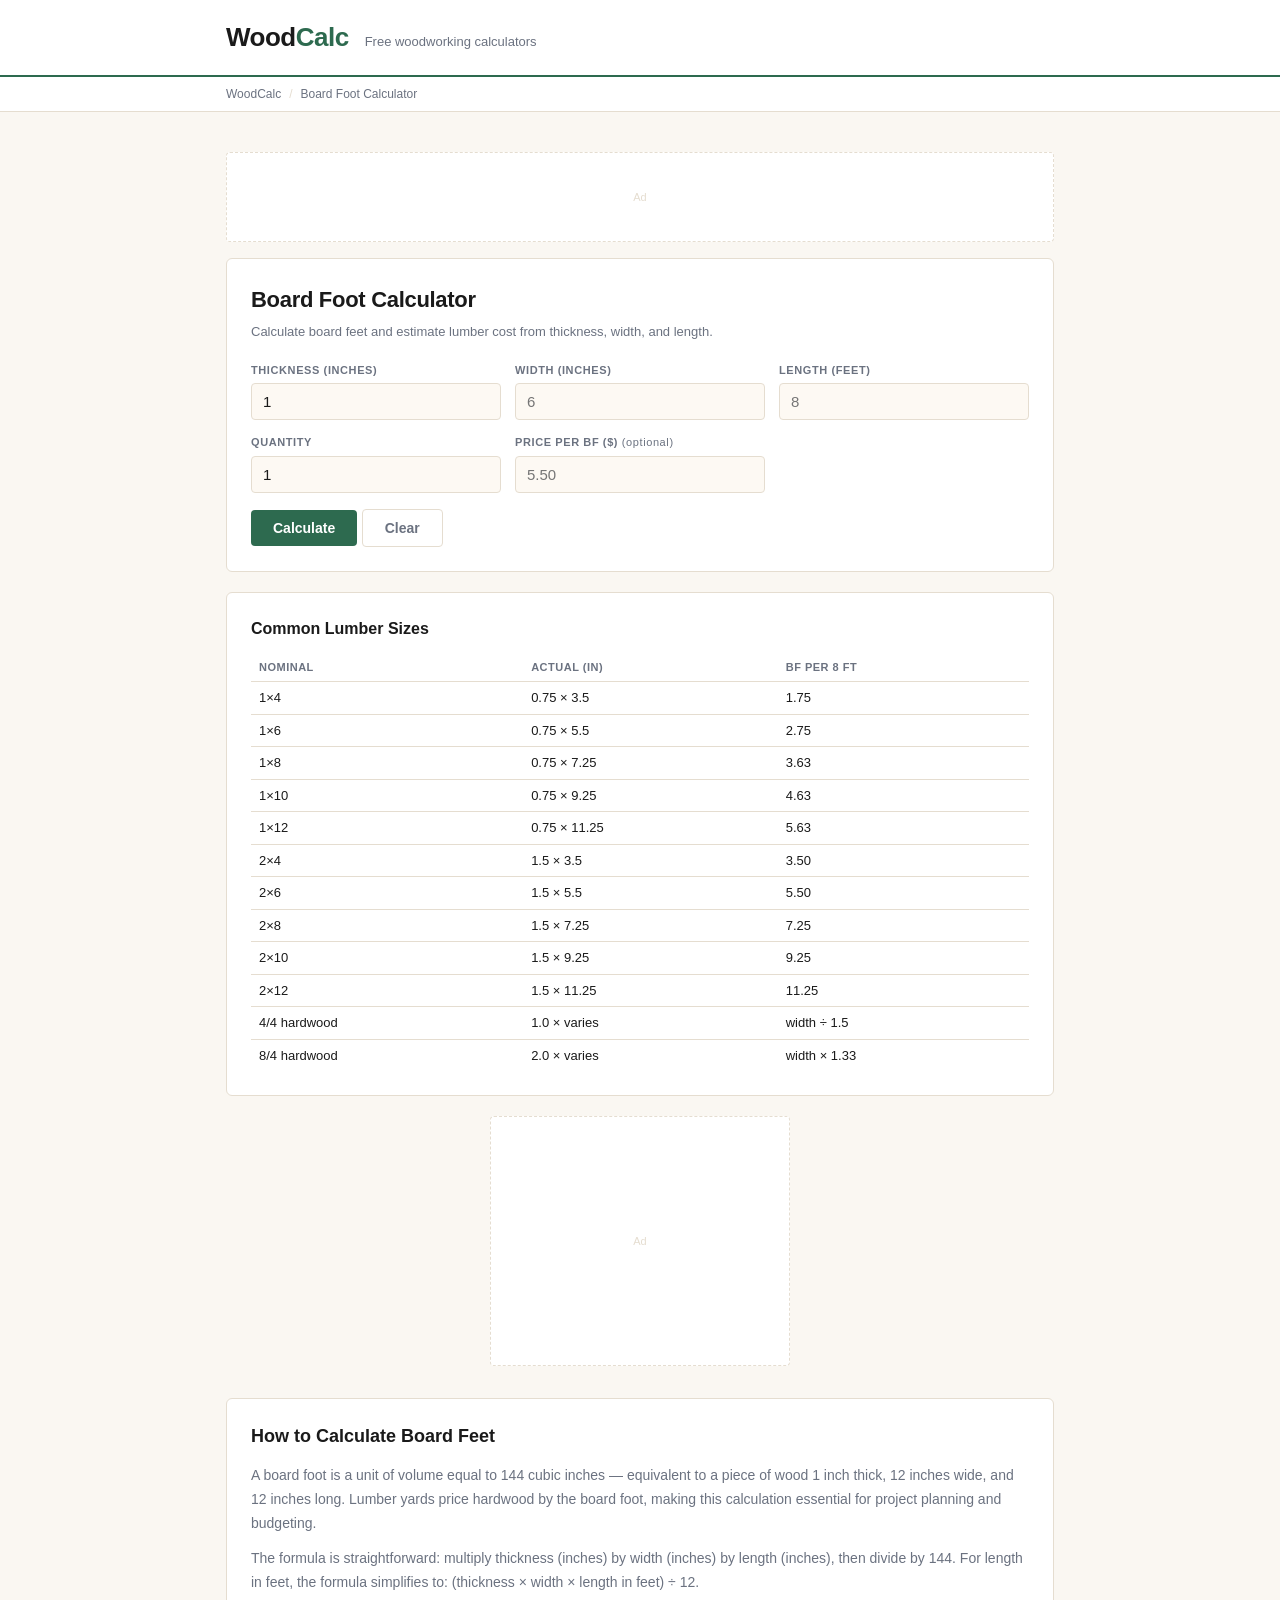
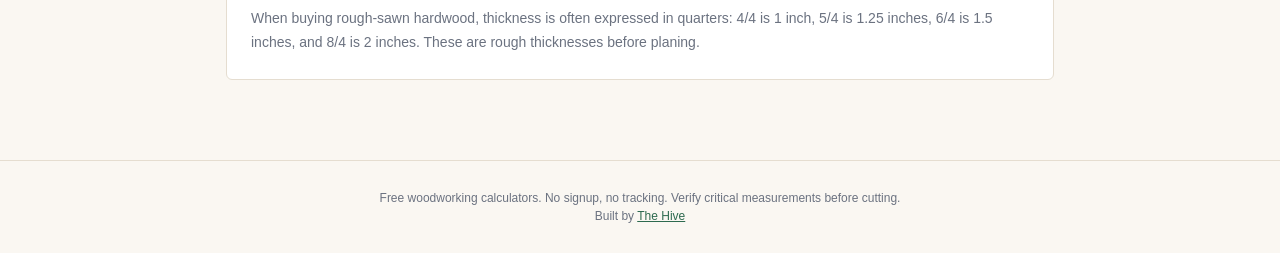
==== board-foot.html @ f17945e9 "WoodCalc v1.0 — 5 woodworking calculators Board foot, miter angle, dovetail spacing, crown molding c" ====
<!DOCTYPE html>
<html lang="en">
<head>
<meta charset="UTF-8">
<meta name="viewport" content="width=device-width, initial-scale=1.0">
<title>Board Foot Calculator — Free Lumber Estimator | WoodCalc</title>
<meta name="description" content="Calculate board feet from thickness, width, and length. Estimate lumber costs with price per board foot. Free, instant, works on mobile.">
<meta property="og:title" content="Board Foot Calculator — WoodCalc">
<meta property="og:description" content="Calculate board feet and lumber costs. Enter dimensions, get instant results.">
<meta name="robots" content="index, follow">
<link rel="canonical" href="https://thehivemakes.github.io/hive-wood-calc/board-foot.html">
<!-- ADSENSE PLACEHOLDER -->
<!-- <script async src="https://pagead2.googlesyndication.com/pagead/js/adsbygoogle.js?client=ca-pub-XXXXXXXXXXXXXXXX" crossorigin="anonymous"></script> -->
<link rel="stylesheet" href="style.css">
<script src="js/calc-core.js"></script>
<script type="application/ld+json">
{
  "@context": "https://schema.org",
  "@type": "WebApplication",
  "name": "Board Foot Calculator",
  "url": "https://thehivemakes.github.io/hive-wood-calc/board-foot.html",
  "description": "Calculate board feet from lumber dimensions and estimate costs.",
  "applicationCategory": "UtilityApplication",
  "operatingSystem": "Any"
}
</script>
</head>
<body>
<header>
  <div class="header-inner">
    <div class="logo">Wood<span>Calc</span></div>
    <div class="tagline">Free woodworking calculators</div>
  </div>
</header>
<nav>
  <div class="nav-inner">
    <a href="index.html">WoodCalc</a>
    <span class="sep">/</span>
    <span>Board Foot Calculator</span>
  </div>
</nav>
<main>
  <!-- ADSENSE: Leaderboard -->
  <div class="ad-leaderboard" id="ad-top">Ad</div>

  <div class="card">
    <h1>Board Foot Calculator</h1>
    <p class="subtitle">Calculate board feet and estimate lumber cost from thickness, width, and length.</p>

    <div class="form-grid">
      <div class="field">
        <label for="thickness">Thickness (inches)</label>
        <input type="number" id="thickness" min="0.25" step="0.25" placeholder="1" value="1">
      </div>
      <div class="field">
        <label for="width">Width (inches)</label>
        <input type="number" id="width" min="0.5" step="0.5" placeholder="6">
      </div>
      <div class="field">
        <label for="length">Length (feet)</label>
        <input type="number" id="length" min="1" step="1" placeholder="8">
      </div>
      <div class="field">
        <label for="qty">Quantity</label>
        <input type="number" id="qty" min="1" step="1" placeholder="1" value="1">
      </div>
      <div class="field">
        <label for="price">Price per BF ($) <span style="font-weight:400;text-transform:none">(optional)</span></label>
        <input type="number" id="price" min="0" step="0.25" placeholder="5.50">
      </div>
    </div>

    <button class="btn btn-primary" onclick="calculate()">Calculate</button>
    <button class="btn btn-ghost" onclick="clearAll()">Clear</button>

    <div class="result" id="result">
      <div class="result-row">
        <span class="result-label">Board feet (per piece)</span>
        <span class="result-value" id="bf-each">—</span>
      </div>
      <div class="result-row">
        <span class="result-label">Total board feet</span>
        <span class="result-value" id="bf-total">—</span>
      </div>
      <div class="result-row" id="cost-row" style="display:none">
        <span class="result-label">Estimated cost</span>
        <span class="result-value" id="cost">—</span>
      </div>
      <div class="result-note">
        Board foot = (thickness × width × length) ÷ 144, where thickness and width are in inches and length is in inches. One board foot = 144 cubic inches of lumber.
      </div>
    </div>
  </div>

  <div class="card">
    <h2 style="font-size:16px;font-weight:700;margin-bottom:12px;">Common Lumber Sizes</h2>
    <table class="ref-table" id="ref-table">
      <thead>
        <tr><th>Nominal</th><th>Actual (in)</th><th>BF per 8 ft</th></tr>
      </thead>
      <tbody>
        <tr><td>1×4</td><td>0.75 × 3.5</td><td>1.75</td></tr>
        <tr><td>1×6</td><td>0.75 × 5.5</td><td>2.75</td></tr>
        <tr><td>1×8</td><td>0.75 × 7.25</td><td>3.63</td></tr>
        <tr><td>1×10</td><td>0.75 × 9.25</td><td>4.63</td></tr>
        <tr><td>1×12</td><td>0.75 × 11.25</td><td>5.63</td></tr>
        <tr><td>2×4</td><td>1.5 × 3.5</td><td>3.50</td></tr>
        <tr><td>2×6</td><td>1.5 × 5.5</td><td>5.50</td></tr>
        <tr><td>2×8</td><td>1.5 × 7.25</td><td>7.25</td></tr>
        <tr><td>2×10</td><td>1.5 × 9.25</td><td>9.25</td></tr>
        <tr><td>2×12</td><td>1.5 × 11.25</td><td>11.25</td></tr>
        <tr><td>4/4 hardwood</td><td>1.0 × varies</td><td>width ÷ 1.5</td></tr>
        <tr><td>8/4 hardwood</td><td>2.0 × varies</td><td>width × 1.33</td></tr>
      </tbody>
    </table>
  </div>

  <!-- ADSENSE: Rectangle -->
  <div class="ad-rectangle" id="ad-mid">Ad</div>

  <div class="seo-section">
    <h2>How to Calculate Board Feet</h2>
    <p>A board foot is a unit of volume equal to 144 cubic inches — equivalent to a piece of wood 1 inch thick, 12 inches wide, and 12 inches long. Lumber yards price hardwood by the board foot, making this calculation essential for project planning and budgeting.</p>
    <p>The formula is straightforward: multiply thickness (inches) by width (inches) by length (inches), then divide by 144. For length in feet, the formula simplifies to: (thickness × width × length in feet) ÷ 12.</p>
    <p>When buying rough-sawn hardwood, thickness is often expressed in quarters: 4/4 is 1 inch, 5/4 is 1.25 inches, 6/4 is 1.5 inches, and 8/4 is 2 inches. These are rough thicknesses before planing.</p>
  </div>
</main>
<footer>
  Free woodworking calculators. No signup, no tracking. Verify critical measurements before cutting.
  <br>Built by <a href="https://thehivemakes.github.io/" style="color:var(--accent)">The Hive</a>
</footer>
<script>
function calculate() {
  const t = CalcCore.get('thickness');
  const w = CalcCore.get('width');
  const l = CalcCore.get('length');
  const q = CalcCore.get('qty') || 1;
  const p = CalcCore.get('price');

  if (isNaN(t) || isNaN(w) || isNaN(l) || t <= 0 || w <= 0 || l <= 0) return;

  const bfEach = (t * w * l) / 12;
  const bfTotal = bfEach * q;

  CalcCore.set('bf-each', CalcCore.fmt(bfEach));
  CalcCore.set('bf-total', CalcCore.fmt(bfTotal));

  const costRow = document.getElementById('cost-row');
  if (!isNaN(p) && p > 0) {
    CalcCore.set('cost', '$' + CalcCore.fmt(bfTotal * p));
    costRow.style.display = '';
  } else {
    costRow.style.display = 'none';
  }

  CalcCore.showResult();
  CalcCore.saveParams(['thickness', 'width', 'length', 'qty', 'price']);
}

function clearAll() {
  ['thickness', 'width', 'length', 'qty', 'price'].forEach(id => {
    const el = document.getElementById(id);
    if (el) el.value = id === 'thickness' ? '1' : id === 'qty' ? '1' : '';
  });
  document.getElementById('result').classList.remove('visible');
  history.replaceState(null, '', window.location.pathname);
}

document.addEventListener('DOMContentLoaded', () => {
  if (window.location.search) calculate();
});
</script>
</body>
</html>
---- style.css ----
/* WoodCalc — shared stylesheet */
/* Colors: warm oak + workshop green */

*, *::before, *::after { box-sizing: border-box; margin: 0; padding: 0; }

:root {
  --bg:        #faf7f2;
  --card-bg:   #ffffff;
  --accent:    #2d6a4f;
  --text:      #1a1a1a;
  --muted:     #6b7280;
  --border:    #e5ddd0;
  --input-bg:  #fdf9f3;
  --result-bg: #f0fdf4;
  --result-fg: #2d6a4f;
  --tag-bg:    #d1fae5;
}

body {
  font-family: -apple-system, BlinkMacSystemFont, "Segoe UI", Roboto, sans-serif;
  background: var(--bg);
  color: var(--text);
  line-height: 1.5;
  min-height: 100vh;
}

header {
  background: var(--card-bg);
  border-bottom: 2px solid var(--accent);
  padding: 18px 0;
}

.header-inner {
  max-width: 860px;
  margin: 0 auto;
  padding: 0 16px;
  display: flex;
  align-items: baseline;
  gap: 16px;
}

.logo { font-size: 26px; font-weight: 800; letter-spacing: -0.5px; color: var(--text); }
.logo span { color: var(--accent); }
.tagline { font-size: 13px; color: var(--muted); }

nav { background: var(--card-bg); border-bottom: 1px solid var(--border); padding: 8px 0; }
.nav-inner {
  max-width: 860px; margin: 0 auto; padding: 0 16px;
  display: flex; gap: 8px; align-items: center; font-size: 12px; color: var(--muted);
}
.nav-inner a { color: var(--muted); text-decoration: none; }
.nav-inner a:hover { color: var(--accent); }
.nav-inner .sep { color: var(--border); }

main { max-width: 860px; margin: 0 auto; padding: 24px 16px 48px; }

.card {
  background: var(--card-bg);
  border: 1px solid var(--border);
  border-radius: 6px;
  padding: 24px;
  margin-bottom: 20px;
}
.card h1 { font-size: 22px; font-weight: 700; margin-bottom: 6px; letter-spacing: -0.3px; }
.card .subtitle { font-size: 13px; color: var(--muted); margin-bottom: 20px; }

.form-grid {
  display: grid;
  grid-template-columns: repeat(auto-fill, minmax(200px, 1fr));
  gap: 14px;
  margin-bottom: 16px;
}

.field { display: flex; flex-direction: column; gap: 5px; }
.field label {
  font-size: 11px; font-weight: 600; text-transform: uppercase;
  letter-spacing: 0.6px; color: var(--muted);
}
.field input, .field select {
  background: var(--input-bg); border: 1px solid var(--border); border-radius: 4px;
  color: var(--text); font-size: 15px; padding: 9px 11px; width: 100%;
  transition: border-color 0.15s;
}
.field input:focus, .field select:focus { outline: none; border-color: var(--accent); }
.field select option { background: var(--input-bg); }

.radio-group { display: flex; gap: 12px; margin-bottom: 16px; flex-wrap: wrap; }
.radio-group label {
  display: flex; align-items: center; gap: 6px; font-size: 13px; color: var(--text);
  cursor: pointer; padding: 6px 12px; border: 1px solid var(--border);
  border-radius: 4px; transition: border-color 0.15s;
}
.radio-group input[type="radio"] { accent-color: var(--accent); }
.radio-group label:has(input:checked) { border-color: var(--accent); background: var(--tag-bg); }

.btn {
  display: inline-block; padding: 10px 22px; font-size: 14px; font-weight: 600;
  border: none; border-radius: 4px; cursor: pointer; transition: background 0.15s;
  text-decoration: none;
}
.btn-primary { background: var(--accent); color: #fff; }
.btn-primary:hover { background: #1b4332; }
.btn-ghost { background: transparent; border: 1px solid var(--border); color: var(--muted); }
.btn-ghost:hover { border-color: var(--accent); color: var(--text); }

.result {
  background: var(--result-bg); border: 1px solid var(--border); border-radius: 4px;
  padding: 16px 20px; margin-top: 16px; display: none;
}
.result.visible { display: block; }
.result-row {
  display: flex; justify-content: space-between; align-items: baseline;
  padding: 5px 0; border-bottom: 1px solid var(--border); gap: 12px;
}
.result-row:last-child { border-bottom: none; }
.result-label { font-size: 12px; color: var(--muted); flex-shrink: 0; }
.result-value { font-size: 16px; font-weight: 700; color: var(--result-fg); text-align: right; }
.result-note {
  font-size: 12px; color: var(--muted); margin-top: 10px; line-height: 1.6;
  padding-top: 10px; border-top: 1px solid var(--border);
}

.ref-table { width: 100%; border-collapse: collapse; font-size: 13px; margin-top: 6px; }
.ref-table th {
  font-size: 11px; font-weight: 600; text-transform: uppercase; letter-spacing: 0.5px;
  color: var(--muted); text-align: left; padding: 6px 8px; border-bottom: 1px solid var(--border);
}
.ref-table td { padding: 6px 8px; border-bottom: 1px solid var(--border); color: var(--text); }
.ref-table tr:last-child td { border-bottom: none; }
.ref-table tr.highlight td { color: var(--accent); font-weight: 600; }

.ad-leaderboard {
  width: 100%; height: 90px; background: var(--card-bg); border: 1px dashed var(--border);
  border-radius: 4px; display: flex; align-items: center; justify-content: center;
  font-size: 11px; color: var(--border); margin: 16px 0;
}
.ad-rectangle {
  width: 300px; height: 250px; background: var(--card-bg); border: 1px dashed var(--border);
  border-radius: 4px; display: flex; align-items: center; justify-content: center;
  font-size: 11px; color: var(--border); margin: 16px auto;
}

.tools-grid {
  display: grid; grid-template-columns: repeat(auto-fill, minmax(220px, 1fr));
  gap: 14px; margin: 20px 0;
}
.tool-card {
  background: var(--card-bg); border: 1px solid var(--border); border-radius: 6px;
  padding: 18px; text-decoration: none; color: var(--text);
  transition: border-color 0.15s, transform 0.15s; display: block;
}
.tool-card:hover { border-color: var(--accent); transform: translateY(-2px); }
.tool-card h3 { font-size: 15px; font-weight: 700; margin-bottom: 4px; }
.tool-card p { font-size: 12px; color: var(--muted); }
.tool-card-tag {
  display: inline-block; background: var(--tag-bg); color: var(--accent);
  font-size: 10px; font-weight: 700; text-transform: uppercase; letter-spacing: 0.6px;
  padding: 2px 6px; border-radius: 3px; margin-bottom: 8px;
}

.hero {
  background: var(--card-bg); border: 1px solid var(--border); border-radius: 6px;
  padding: 32px 24px; margin-bottom: 24px; text-align: center;
}
.hero h1 { font-size: 32px; font-weight: 800; letter-spacing: -0.5px; margin-bottom: 10px; }
.hero h1 span { color: var(--accent); }
.hero p { font-size: 15px; color: var(--muted); max-width: 520px; margin: 0 auto; line-height: 1.6; }
.badge {
  display: inline-block; background: var(--tag-bg); color: var(--accent);
  font-size: 11px; font-weight: 700; text-transform: uppercase; letter-spacing: 0.8px;
  padding: 3px 8px; border-radius: 3px; margin-bottom: 14px;
}

.seo-section {
  background: var(--card-bg); border: 1px solid var(--border); border-radius: 6px;
  padding: 24px; margin-top: 32px;
}
.seo-section h2 { font-size: 18px; font-weight: 700; margin-bottom: 14px; }
.seo-section p { font-size: 14px; color: var(--muted); margin-bottom: 12px; line-height: 1.7; }
.seo-section p:last-child { margin-bottom: 0; }

footer {
  text-align: center; padding: 28px 16px; font-size: 12px; color: var(--muted);
  border-top: 1px solid var(--border); margin-top: 32px;
}

@media (max-width: 600px) {
  .form-grid { grid-template-columns: 1fr 1fr; }
  .tools-grid { grid-template-columns: 1fr 1fr; }
  .header-inner { flex-direction: column; gap: 4px; }
  .result-row { flex-direction: column; gap: 2px; }
  .result-value { text-align: left; }
}
@media (max-width: 400px) {
  .form-grid { grid-template-columns: 1fr; }
  .tools-grid { grid-template-columns: 1fr; }
}
@media print {
  header, nav, footer, .ad-leaderboard, .ad-rectangle, .btn { display: none; }
  .result { display: block !important; border: 1px solid #000; }
  body { background: #fff; color: #000; }
}
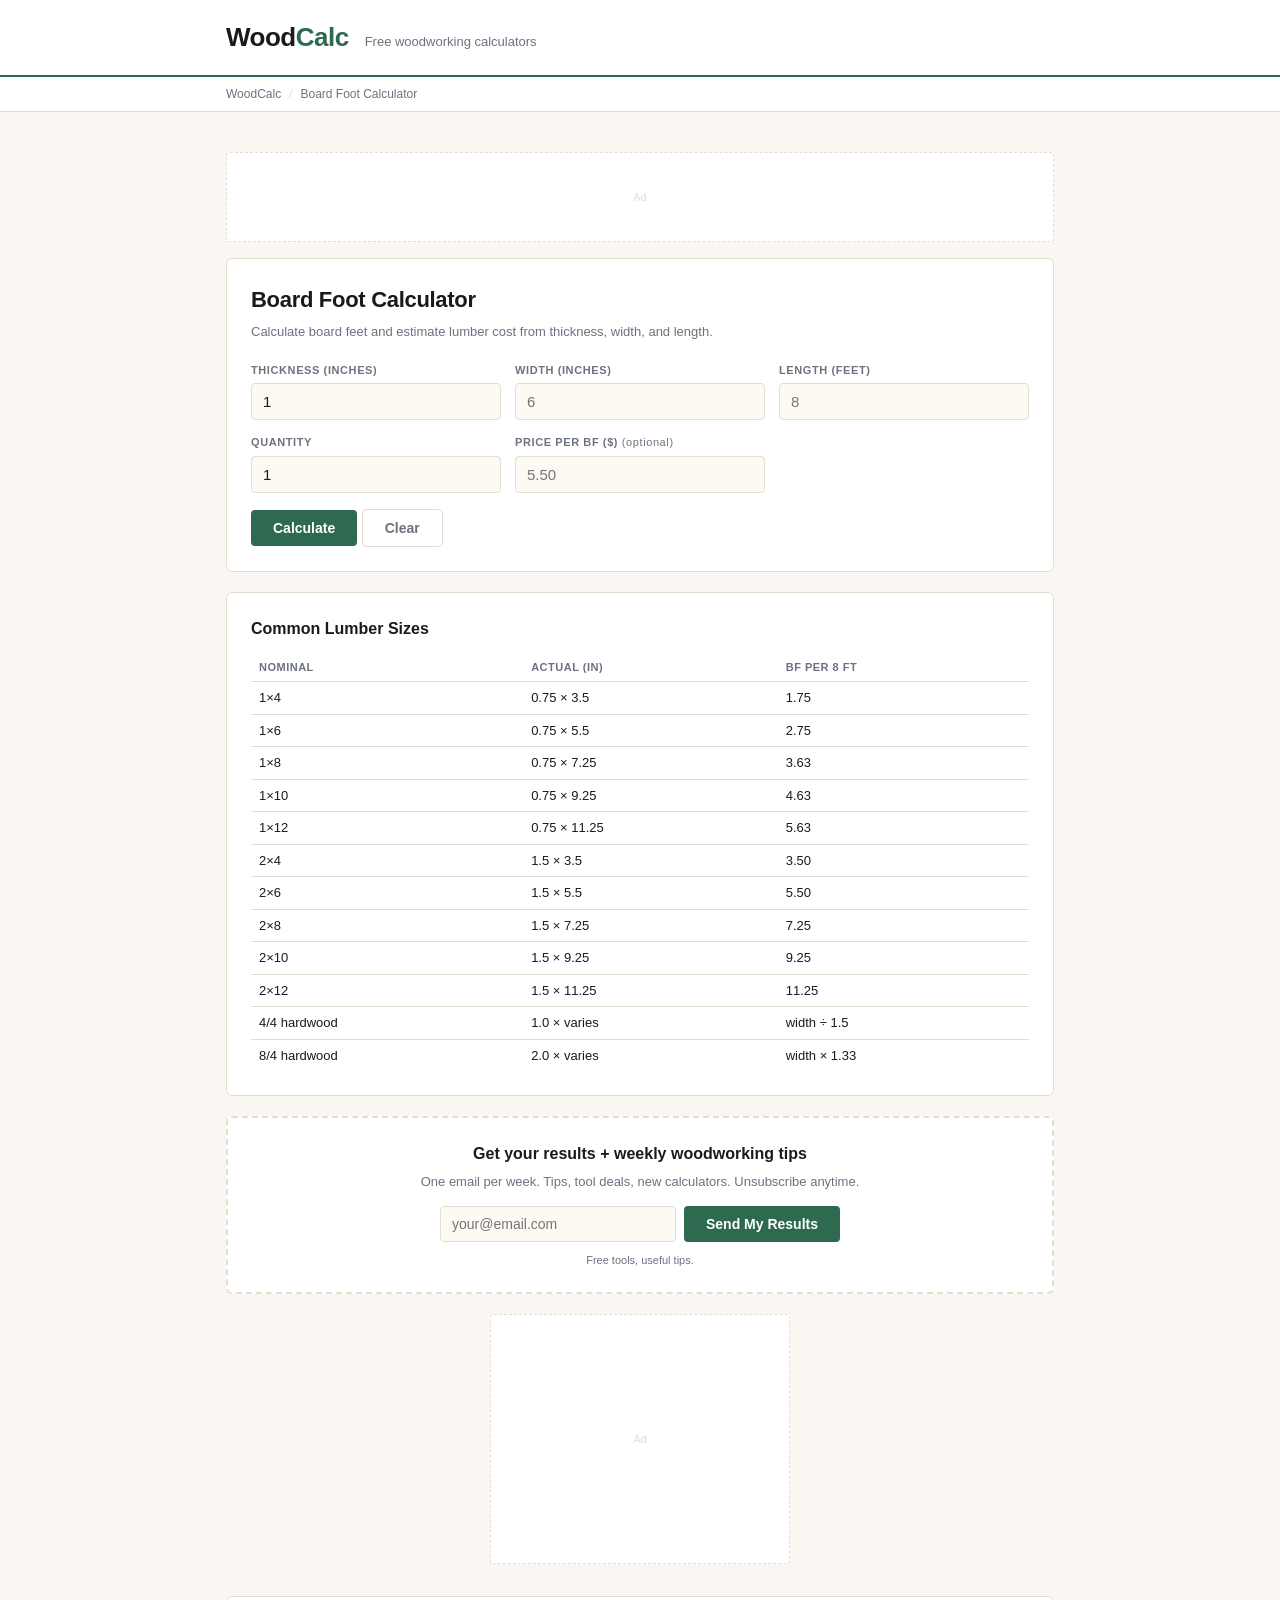
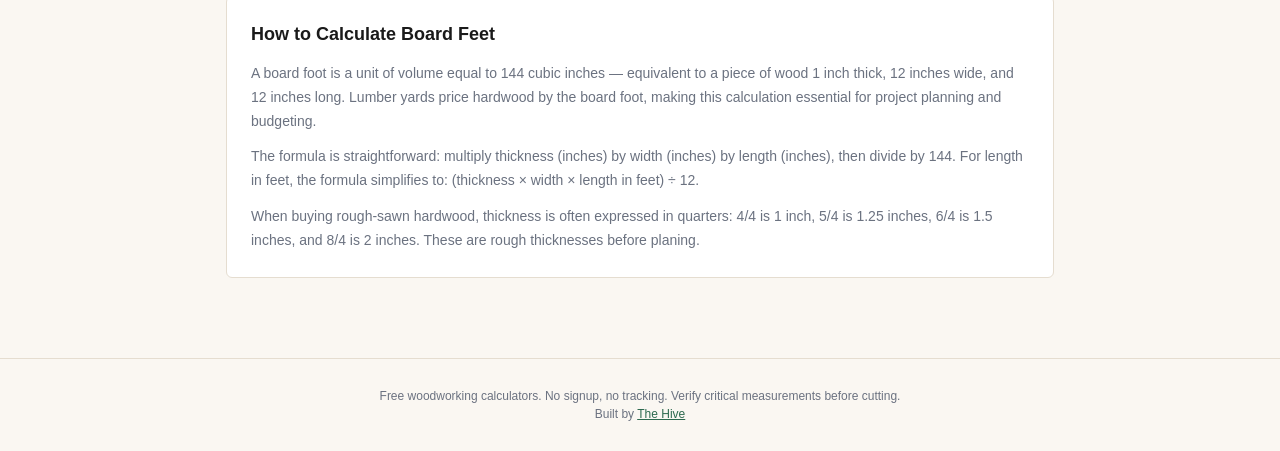
==== commit 8c3dd175: "Add Buttondown email capture forms" ====
--- a/board-foot.html
+++ b/board-foot.html
@@ -8,9 +8,9 @@
 <meta property="og:title" content="Board Foot Calculator — WoodCalc">
 <meta property="og:description" content="Calculate board feet and lumber costs. Enter dimensions, get instant results.">
 <meta name="robots" content="index, follow">
-<link rel="canonical" href="https://thehivemakes.github.io/hive-wood-calc/board-foot.html">
-<!-- ADSENSE PLACEHOLDER -->
-<!-- <script async src="https://pagead2.googlesyndication.com/pagead/js/adsbygoogle.js?client=ca-pub-XXXXXXXXXXXXXXXX" crossorigin="anonymous"></script> -->
+<link rel="canonical" href="https://wood.thehivemakes.com/board-foot.html">
+
+<script async src="https://pagead2.googlesyndication.com/pagead/js/adsbygoogle.js?client=ca-pub-8335376690790226" crossorigin="anonymous"></script>
 <link rel="stylesheet" href="style.css">
 <script src="js/calc-core.js"></script>
 <script type="application/ld+json">
@@ -18,7 +18,7 @@
   "@context": "https://schema.org",
   "@type": "WebApplication",
   "name": "Board Foot Calculator",
-  "url": "https://thehivemakes.github.io/hive-wood-calc/board-foot.html",
+  "url": "https://wood.thehivemakes.com/board-foot.html",
   "description": "Calculate board feet from lumber dimensions and estimate costs.",
   "applicationCategory": "UtilityApplication",
   "operatingSystem": "Any"
@@ -116,6 +116,7 @@
   </div>
 
   <!-- ADSENSE: Rectangle -->
+  <div class="card" style="text-align:center;border:2px dashed var(--border);"><h2 style="font-size:16px;font-weight:700;margin-bottom:6px;">Get your results + weekly woodworking tips</h2><p style="font-size:13px;color:var(--muted);margin-bottom:14px;">One email per week. Tips, tool deals, new calculators. Unsubscribe anytime.</p><form method="POST" action="https://buttondown.com/api/emails/embed-subscribe/thehivemakes" style="display:flex;gap:8px;max-width:400px;margin:0 auto;"><input type="email" name="email" placeholder="your@email.com" required style="flex:1;background:var(--input-bg);border:1px solid var(--border);border-radius:4px;color:var(--text);font-size:14px;padding:9px 11px;"><input type="hidden" name="tag" value="woodcalc"><button type="submit" class="btn btn-primary">Send My Results</button></form><p style="font-size:11px;color:var(--muted);margin-top:10px;">Free tools, useful tips.</p></div>
   <div class="ad-rectangle" id="ad-mid">Ad</div>
 
   <div class="seo-section">
